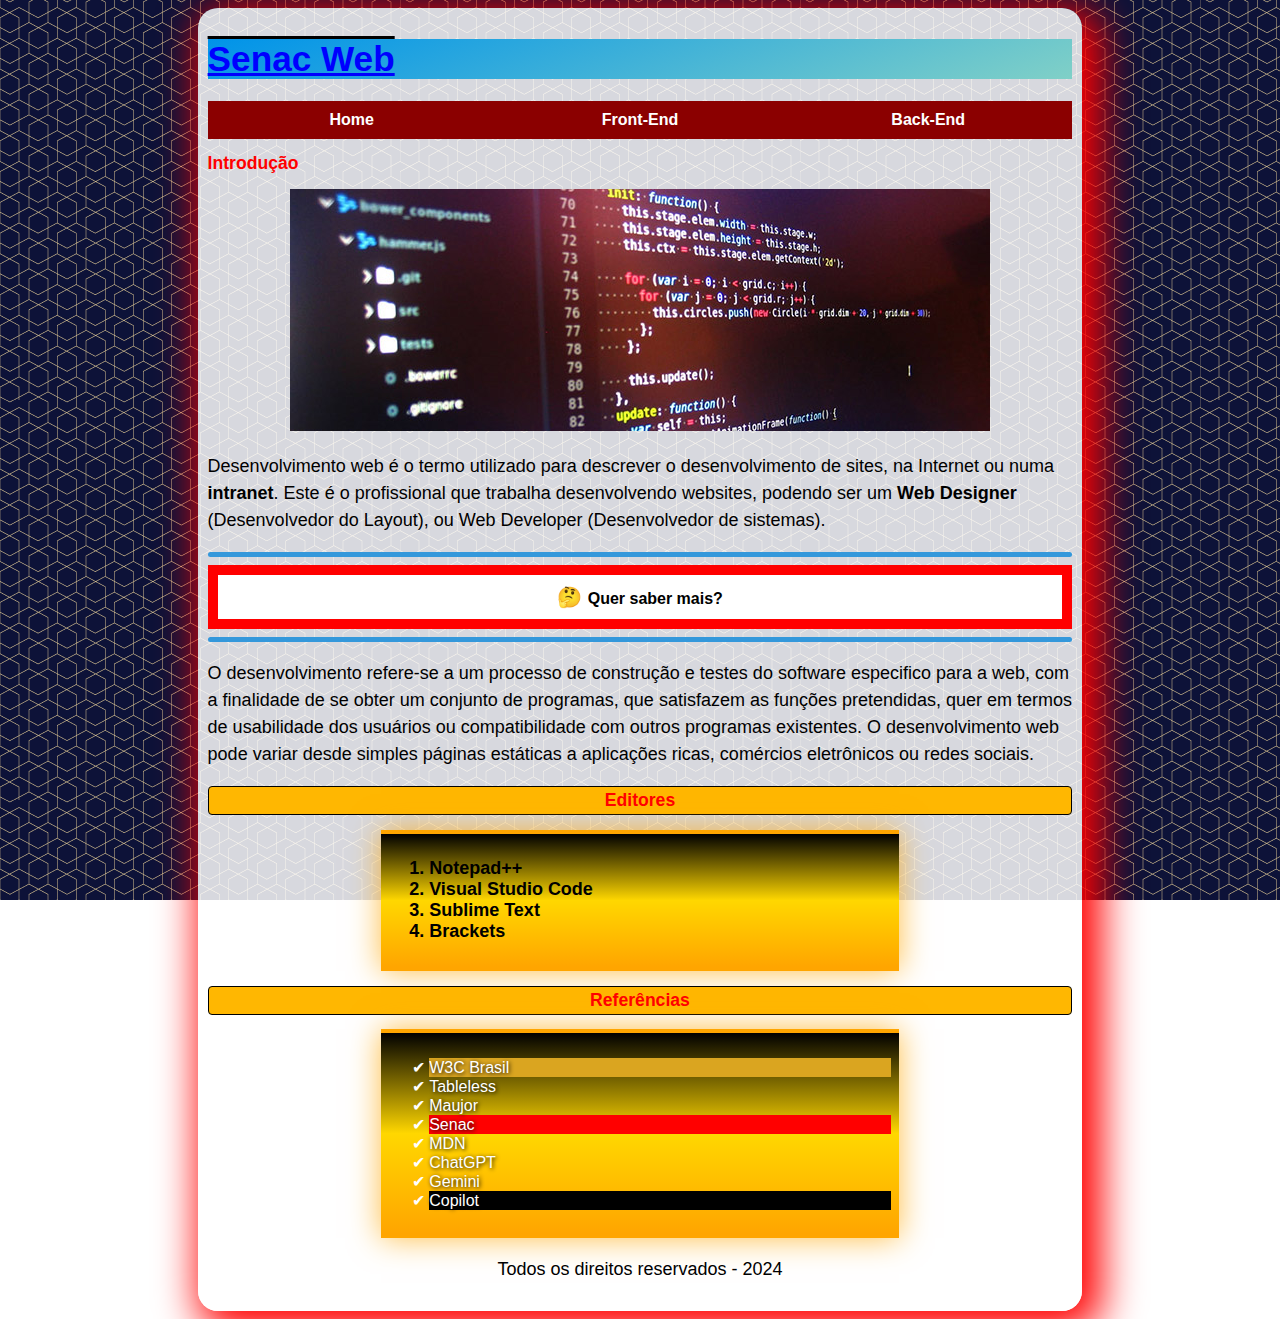
==== index.html @ 9183ed09 "Arquivos HTML, imagens e folha de estilos CSS" ====
<!DOCTYPE html>
<html lang="pt-br">

<head>
    <meta charset="UTF-8">
    <meta name="viewport" content="width=device-width, initial-scale=1.0">
    <title>Site Exemplo</title>

    <link rel="stylesheet" href="css/estilos.css">
    <link rel="stylesheet" href="css/index.css">

</head>
<body>

    <div class="container">
        <h1>Senac Web</h1>

        <!--  Importante: remova todos os espaços entre as tags do seu menu/nav. Estes espaços atrapalham o controle do CSS. -->
        <nav><a href="index.html">Home</a><a href="front-end.html">Front-End</a><a href="back-end.html">Back-End</a>
        </nav>

        <h2>Introdução</h2>

        <!-- Colocamos a imagem (inline) dentro de uma caixa (bloco) para poder aplicar o alinhamento. -->
        <div class="centralizar">
            <img src="imagens/destaque.jpg" alt="">
        </div>


        <p> Desenvolvimento web é o termo utilizado para descrever o desenvolvimento
            de sites, na Internet ou numa <b>intranet</b>. Este é o profissional que trabalha desenvolvendo websites,
            podendo ser um
            <b>Web Designer</b> (Desenvolvedor do Layout), ou Web Developer (Desenvolvedor de sistemas).
        </p>

        <hr>

        <details>
            <summary> Quer saber mais?</summary>
            <p>Lorem ipsum dolor sit amet consectetur adipisicing elit. Repudiandae explicabo laborum tenetur nesciunt
                nam provident aliquam. Numquam velit ullam vel, vitae molestiae perspiciatis consequatur similique
                asperiores, deleniti, officia suscipit repellat.</p>

        </details>

        <hr>

        <p>
            O desenvolvimento refere-se a um processo de construção e testes do software especifico para a web, com a
            finalidade de se obter um conjunto de programas, que satisfazem as funções pretendidas, quer em termos de
            usabilidade dos usuários ou compatibilidade com outros programas existentes. O desenvolvimento web pode
            variar desde simples páginas estáticas a aplicações ricas, comércios eletrônicos ou redes sociais.
        </p>

        <h2 class="centralizar destaque">Editores</h2>

        <div class="listas">
            <ol>
                <li>Notepad++</li>
                <li>Visual Studio Code</li>
                <li>Sublime Text</li>
                <li>Brackets</li>
            </ol>
        </div>
        <!-- podemos aplicar mútiplas classes aos elementos HYML separando-as por espaço. -->
        <h2 class="centralizar destaque">Referências</h2>

        <div class="listas">
            <ul>
                <li><a href="http://www.w3c.br" target="_blank">W3C Brasil</a></li>
                <li><a href="http://www.tableless.com.br" target="_blank">Tableless</a></li>
                <li><a href="http://www.maujor.com" target="_blank">Maujor</a></li>
                <li><a href="">Senac</a></li>
                <li><a href="">MDN</a></li>
                <li><a href="">ChatGPT</a></li>
                <li><a href="">Gemini</a></li>
                <li><a href="">Copilot</a></li>
            </ul>
        </div>

        <p class="centralizar">
            Todos os direitos reservados - 2024
        </p>
    </div>

</body>

</html>
---- css/estilos.css ----
/*Regras CSS para o site inteiro*/

/* Regra para TUDO Alterando o comportamento do Box Model visando evitar problemas de tamanho/espaçamento PARA TODOS OS ELEMENTOS da página (por isso, usamos o *). */
* {
    box-sizing: border-box;
}

body {
    font-family: 'Segoe UI', Tahoma, Geneva, Verdana, sans-serif;
    background-image: url(../imagens/oriental-tiles.png);
    background-attachment: fixed;
}

img {
    max-width: 100%;
}


/*Regra com seletor CLASSE 
Ao usar classes, podemos escolher livremente
onde aplicá-las, ou seja, em quais tags a classe será aplicada.*/
.container {
    background-color: rgba(255, 255, 255, 0.836);

    /*Bloco CENTRALIZADO*/
    width: 70%;
    margin: auto;

    padding: 10px;
    border-radius: 20px;
    box-shadow: red 10px 10px 40px 10px;
}

/* EXERCÍOOOO*/
.listas {
    background: linear-gradient(black, gold, orange);
    padding: 1%;
    width: 60%;
    margin: auto;
    border-top: solid 4px orange;
    border-bottom: solid 4px orange;
    box-shadow: rgba(255, 166, 0, 0.747) 0 0 30px;

    /*Adicione propriedades para:
    -Efeito de cor de fundo (use 3 cores á sua escolha)
    -Espaçamento interno de 4%
    -Largura de 90%
    -Bloco centralizado
    -Bordas somente superior e inferior (cor, tamanho, tipo á sua escolha)-Sombra com configuração á sua escolha (a cor deve ter um pouco de transparência)*/

    /*2) Aplique a classe nas duas divs da página index.*/
}

/* seletor tipo TAG*/
p {
    font-size: 18px;

    /*Usando valor fixo/absoluto*/
    line-height: 32px;

    /* Usando valor relativo/proporcinal*/
    line-height: 1.5;
    /* Sem px/medida*/

    /* Ao usar uma propriedade duas vezes na mesma regra, sempre irá prevalecer o valor da última (efeito cascata). No entanto, evite esta situação de repetir propriedades na mesma regra. */
}

/* Seletor Classe */
.centralizar {
    text-align: center;
}

.destaque {
    background-color: rgb(255, 183, 1);
    padding: 3px;
    border: solid 1px black;
    border-radius: 4px;
}

figure {
    background-color: aqua;
    text-align: center;
    max-width: 419px;
    margin: 0 auto;
    position: relative;

    /* versão abreviada */
    /* margin: 0 auto;*/

    /* versão detalhada*/
    margin-top: 0;
    margin-bottom: 0;
    margin-left: auto;
    margin-right: auto;

    /* scale(valores de zero até 1)*/
    transform: scale(0.95) rotate(deg) translatey(20px);
    filter: grayscale();

    transition: 200ms;
}

figcaption {
    font-weight: bold;
    background-color: rgba(0, 0, 0, 0.486);
    color: white;

    /* Tornando o elemento absoluto.
    agora ele esta "solto", podendo ser colocado em qualquer coordenada.*/

    /* Tornando o figure a referência para o posicionamento do figcaption.*/
    position: absolute;

    /* Propriedades de coordenada: top, bottom, left e right*/

    /* para "força" o tamanho total*/

    /* Opção 1: use left/right*/
    right: 0;
    left: 0;

    /*Opção 2: largura de 100% */
    width: 100%;

    bottom: 20px;

    padding-top: 10px;
    padding-bottom: 10px;
}


/* Seletor DESCENDENTE */
figure img {
    border: solid 1px;
}

/* Seletor PSEUDO-CLASSE-começa com:
: hover -> passar o mause */
figure:hover {
    filter: none;
    transform: scale(1);

}

/* Seletor DESCENDENTE */
ol li {
    font-weight: bold;
    font-size: 18px;
}

ul li {
    list-style-type: circle;
    color: white;
}

ul li a {
    /* link da lista não-ordenada */
    color: white;
    text-decoration: none;
    text-shadow: black 1px 1px 4px;
}

/* Pseudo-elemento ::marker 
(usando apenas para fins visuais/estéticos) */
ul li::marker {
    content: "✔ ";
    font-size: 16px;
}

/* Pseudo-Classe */
ul li:first-child {
    /* Primeiro "filho" */
    background-color: goldenrod;
}

ul li:last-child {
    /* Último "filho" */
    background-color: black;
}

ul li:nth-child(4) {
    /* Enésimo "filho" */
    background-color: red;
}


details {
    background-color: white;
    padding: 10px;
    border: solid 10px red;
    text-align: center;
}

summary {
    font-weight: bold;
}

summary::marker {
    content: "🤔 ";
    font-size: 20px;
}

details[open] summary::marker {
    content: "💡";
}

/* Regras para o menu de links */
nav {
    text-align: center;
}

nav a {
    text-decoration: none;
    font-weight: bold;
    background-color: darkred;
    color: white;

    /* Usamos o inline-block para permitir definição de tamanho e ao mesmo manter os elementos lado a lado. */
    display: inline-block;
    width: 33.33%;
    padding: 10px;
    transition: 200ms;
}

nav a:hover {
    background-color: black;
    transform: translateY(-10px);
}

/* Grupo de seletores */

nav a:hover,
nav a:focus {
    background-color: black;
    transform: translateY(-10px);
}


.flutuar-imagem {
    float: left;
    margin-right: 12px;
}

h1::first-line {
    font-size: 2.2rem;
    font-weight: bold;
    text-decoration: underline;
    color: blue;
}

h1 {
    background-color: #0093E9;
    background-image: linear-gradient(160deg, #0093E9 0%, #80D0C7 100%);

}

h2 {
    font-size: 1.1rem;
    font-weight: bolder;
    color: red;
}

h3 {
    font-size: 1.1rem;
    font-weight: bolder;
    color: orange;
}

h4 {
    font-size: 1.1rem;
    font-weight: bolder;
    color: chocolate;
}

hr {
    border: 0;
    height: 1px;
    background-color: #3498db;
}

hr {
    border: 0;
    height: 5px;
    background-color: #3498db;
    border-radius: 5px;
}

.centralizar {
    text-align: center;
}

p a {
    text-decoration: none;
    font-weight: bold;
    background-color: black;
    color: white;
    display: inline-block;
    width: 300px;
}

p a:hover {
    background-color: red;
    transform: translateY(-10px);
}

.imagem-efeito {
    clip-path: polygon(0% 0%, 100% 0%, 100% 75%, 75% 75%, 75% 100%, 50% 75%, 0% 75%);
}

/* Regra de animação */
@keyframes Cores {

    /* Dê */
    from {
        transform: translateY(-500px);
        opacity: 0;
    }

    /* para */
    to {
        text-shadow: darkred 0 0 10px;
    }
}

/* Classe para aplicar a animação */
.animacao-cores {
    will-change: transform;

    /* nome da animação (obrigatório) */
    animation-name: Cores;


    /* Atraso (espera um pouco antes de começar) */
    animation-delay: 5s;

    /* duração/tempo da animação (obrigatório)*/
    animation-duration: 1s;
    /* segundos ou milissegundos */

    /* Qualidade de repetição */
    animation-iteration-count: infinite;

    /* Direção da animação */
    animation-direction: alternate;

    /* Funções de aceleração/desaceleração */
    animation-timing-function: cubic-bezier(0.55, 0.085, 0.68, 0.53);


    /* Forma abreviada */
    /* animation: cores 1s cubic-bezier(0.55, 0.085, 0.68, 0.53) 5s infinite alternate ; */

}


@keyframes animaSubtitulos {
    0% {
        color: blue;
    }

    50% {
        color: orange;
        transform: translateX(250px);
        opacity: 0.5;
    }

    75% {
        transform: translateX(10px) scale(2);
    }

    100% {
        transform: scale(1);
        color: pink;
        text-shadow: black 0 0 10px;
    }
}

.subtitulo-animado {
    display: inline-block;
    animation-name: animaSubtitulos;
    animation-duration: 5s;
}

h3 {
    background-color: white;
}

.centralizar {
    text-align: center;
}

.bloco-animado {
    overflow: hidden;
    background-color: white;
    border: 2px solid black;
    width: 350px;
    height: 180px;
    margin: auto;
    position: relative;
}

.bloco-animado p {
    text-align: center;
    font-size: 36px;
    background-color: rgba(0, 0, 255, 0.473);
    color: white;
    margin: 0;
    position: absolute;
    bottom: 10px;
    width: 100%;

    animation-name: animaTexto;
    animation-duration: 2s;
    animation-iteration-count: infinite;
    animation-direction: alternate;
    will-change: transform;
    z-index: 2;
}

.bloco-animado img {
    position: absolute;
    z-index: 1;
    animation-name: animaImagem;
    animation-duration: 2s;
    animation-iteration-count: infinite;
    animation-direction: alternate;
    animation-timing-function: linear;
}


@keyframes animaImagem {
    from {
        transform: translateX(-100px) rotate(0);
    }

    to {
        transform: translateX(400px) rotate(360deg);
    }
}

@keyframes animaTexto {
    from {
        transform: scale(1);
        background-color: rgba(0, 0, 0, 0.596);
    }

    to {
        background-color: rgba(53, 62, 247, 0.39);
        transform: scale(1.3);
    }
}
---- css/index.css ----
h1 {
    text-decoration: overline;
    text-align: left;
}
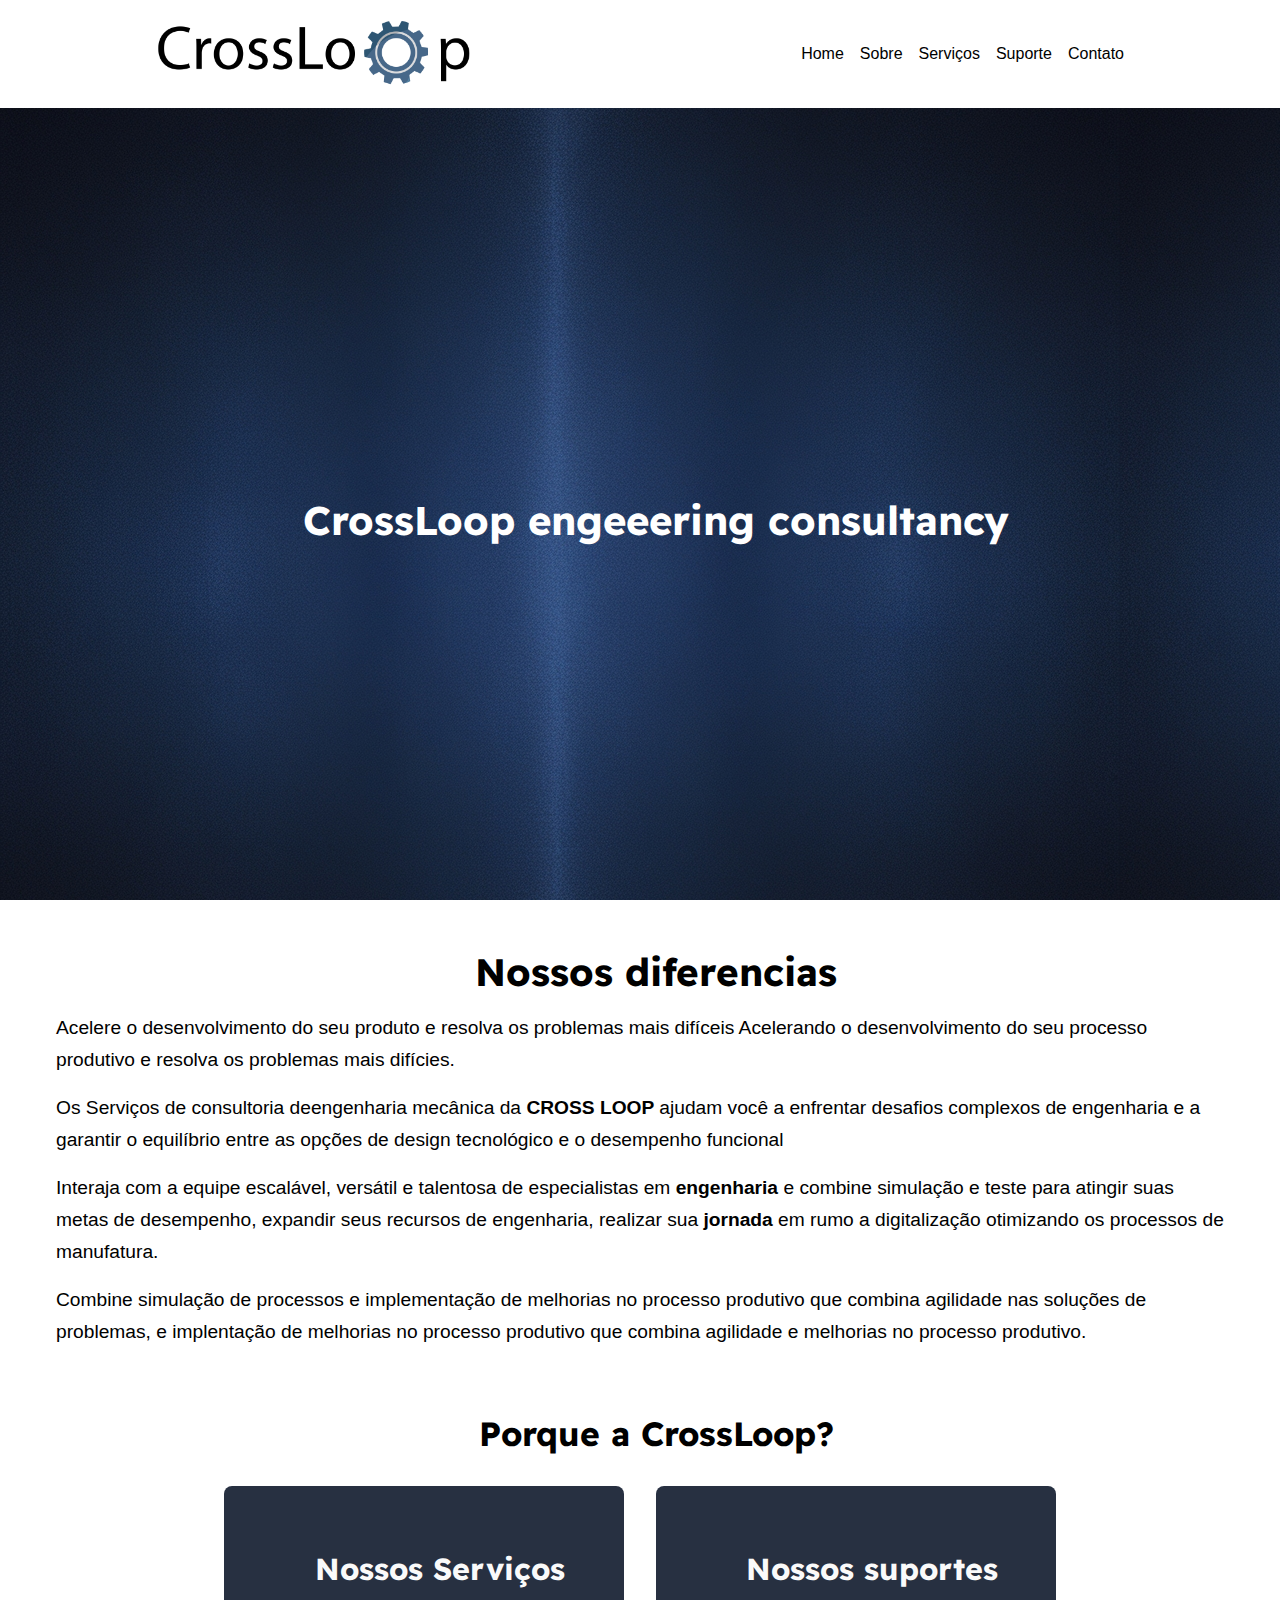
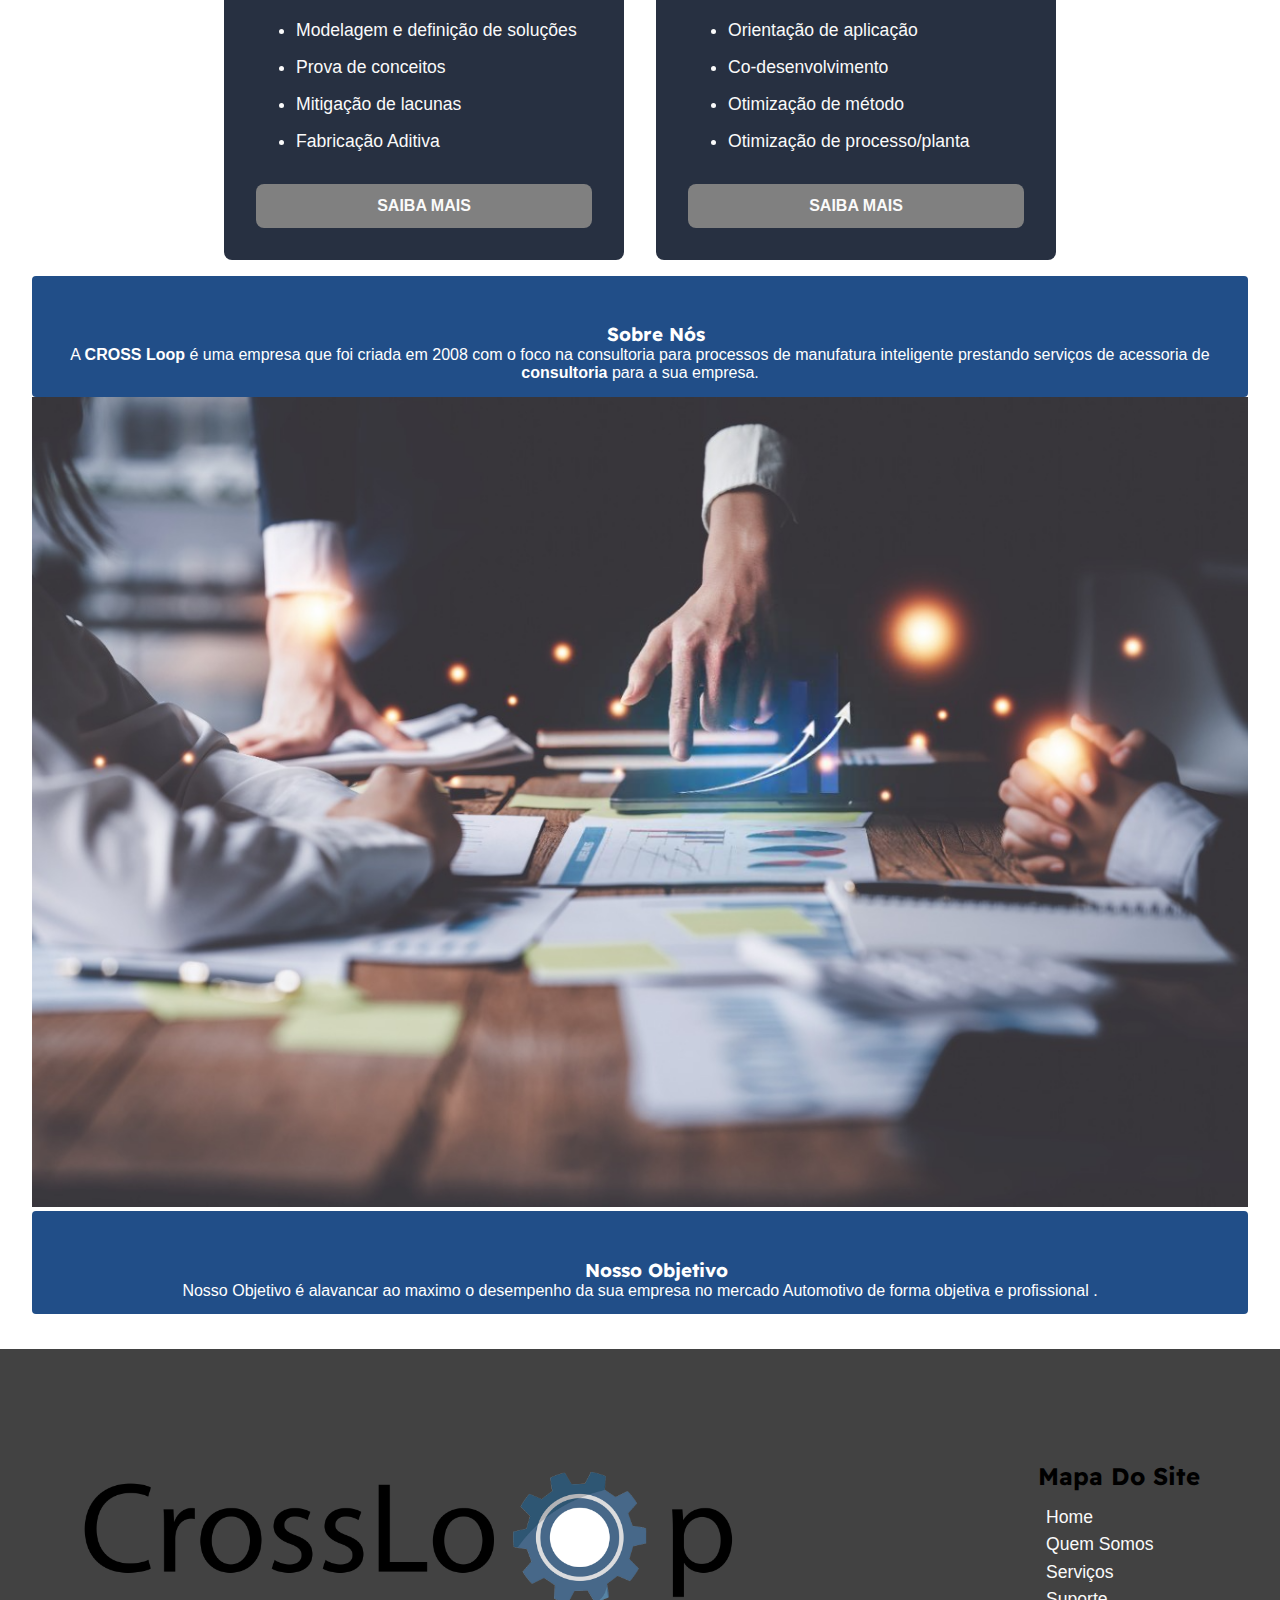
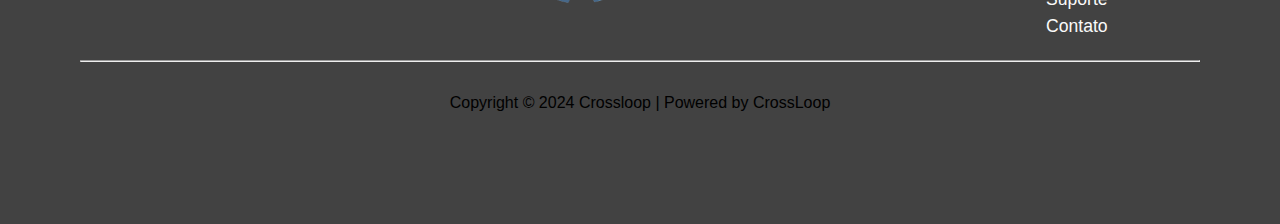
==== commit 24690e94: "atualizado" ====
--- a/index.html
+++ b/index.html
@@ -2,87 +2,166 @@
 <html lang="pt-br">
 
 <head>
-    <meta charset="UTF-8">
-    <meta name="viewport" content="width=device-width, initial-scale=1.0">
-    <title>Site Exemplo</title>
+  <meta charset="UTF-8">
+  <meta name="viewport" content="width=device-width, initial-scale=1.0">
+  <title>Página Inicial - Engenharia Mecânica</title>
+  <!-- importação de fonts raleway -->
+  <link rel="preconnect" href="https://fonts.googleapis.com">
+  <link rel="preconnect" href="https://fonts.gstatic.com" crossorigin>
+  <link href="https://fonts.googleapis.com/css2?family=Raleway:ital,wght@0,100..900;1,100..900&display=swap"
+    rel="stylesheet">
+  <!-- importação google fonts readex pro  -->
 
-    <link rel="stylesheet" href="css/estilos.css">
-    <link rel="stylesheet" href="css/index.css">
 
+  <link rel="preconnect" href="https://fonts.googleapis.com">
+  <link rel="preconnect" href="https://fonts.gstatic.com" crossorigin>
+  <link
+    href="https://fonts.googleapis.com/css2?family=Raleway:ital,wght@0,100..900;1,100..900&family=Readex+Pro:wght@160..700&display=swap"
+    rel="stylesheet">
+ <link rel="shortcut icon" href="imagens/favicon.png" type="image/png" sizes="64x64">
+  <link rel="stylesheet" href="css/estilos.css">
 </head>
+
 <body>
+  <header class="topo">
+    <div class="limitador">
 
-    <div class="container">
-        <h1>Senac Web</h1>
+      <figure>
+        <a href="index.html">
+          <img src="imagens/logo.png" alt="logo da empresa" style="width: 50%;">
+        </a>
+        <figcaption><a href="index.html"></a></figcaption>
+      </figure>
+      <nav class="menu">
+        <h2 class="titulo-menu">
+          <a href=""> &equiv;</a>
+        </h2>
+        <ul class="links-menu">
+          <li><a href="index.html">Home</a> </li>
+          <li><a href="quem-somos.html">Sobre</a></li>
+          <li><a href="servicos.html">Serviços</a> </li>
+          <li><a href="suporte.html">Suporte</a></li>
+          <li><a href="contato.html">Contato</a></li>
+        </ul>
+      </nav>
+    </div>
+  </header>
 
-        <!--  Importante: remova todos os espaços entre as tags do seu menu/nav. Estes espaços atrapalham o controle do CSS. -->
-        <nav><a href="index.html">Home</a><a href="front-end.html">Front-End</a><a href="back-end.html">Back-End</a>
-        </nav>
+  <main>
+    <div class="destaque">
+      <h2>CrossLoop engeeering consultancy</h2>
+    </div>
 
-        <h2>Introdução</h2>
+    <article class="apresentacao limitador">
+      <h2>Nossos diferencias</h2>
 
-        <!-- Colocamos a imagem (inline) dentro de uma caixa (bloco) para poder aplicar o alinhamento. -->
-        <div class="centralizar">
-            <img src="imagens/destaque.jpg" alt="">
+      <p>
+        Acelere o desenvolvimento do seu produto e resolva os problemas mais
+        difíceis Acelerando o desenvolvimento do seu processo produtivo e
+        resolva os problemas mais difícies.
+      </p>
+
+      <p>
+        Os Serviços de consultoria deengenharia mecânica da
+        <b>CROSS LOOP </b>ajudam você a enfrentar desafios complexos de
+        engenharia e a garantir o equilíbrio entre as opções de design
+        tecnológico e o desempenho funcional
+      </p>
+
+      <p>
+        Interaja com a equipe escalável, versátil e talentosa de especialistas
+        em <b>engenharia</b> e combine simulação e teste para atingir suas
+        metas de desempenho, expandir seus recursos de engenharia, realizar
+        sua <b>jornada</b> em rumo a digitalização otimizando os processos de
+        manufatura.
+      </p>
+
+      <p>
+        Combine simulação de processos e implementação de melhorias no
+        processo produtivo que combina agilidade nas soluções de problemas, e
+        implentação de melhorias no processo produtivo que combina agilidade e
+        melhorias no processo produtivo.
+      </p>
+    </article>
+
+    <article class="conteiner-list-cards ">
+      <h2>Porque a CrossLoop?</h2>
+
+      <div class="cards-container">
+        <div class="card">
+          <h2>Nossos Serviços</h2>
+          <ul>
+            <li>Modelagem e definição de soluções</li>
+            <li>Prova de conceitos</li>
+            <li>Mitigação de lacunas</li>
+            <li>Fabricação Aditiva</li>
+          </ul>
+          <a href="servicos.html">saiba mais</a>
         </div>
 
+        <div class="card">
+          <h2>Nossos suportes</h2>
+          <ul>
+            <li>Orientação de aplicação</li>
+            <li>Co-desenvolvimento</li>
+            <li>Otimização de método</li>
+            <li>Otimização de processo/planta</li>
+          </ul>
+          <a href="suporte.html">saiba mais</a>
+        </div>
+      </div>
+    </article>
 
-        <p> Desenvolvimento web é o termo utilizado para descrever o desenvolvimento
-            de sites, na Internet ou numa <b>intranet</b>. Este é o profissional que trabalha desenvolvendo websites,
-            podendo ser um
-            <b>Web Designer</b> (Desenvolvedor do Layout), ou Web Developer (Desenvolvedor de sistemas).
+    <article>
+      <div class="sobre-nos limitador">
+        <h3>Sobre Nós</h3>
+        <p>
+          A <b>CROSS Loop </b> é uma empresa que foi criada em 2008 com o foco
+          na consultoria para processos de manufatura inteligente prestando
+          serviços de acessoria de <b>consultoria </b> para a sua empresa.
         </p>
+      </div>
 
-        <hr>
+      <p class="limitador"><img src="imagens/imagem-13.png" alt="apontando para projeto na mesa" /></p>
 
-        <details>
-            <summary> Quer saber mais?</summary>
-            <p>Lorem ipsum dolor sit amet consectetur adipisicing elit. Repudiandae explicabo laborum tenetur nesciunt
-                nam provident aliquam. Numquam velit ullam vel, vitae molestiae perspiciatis consequatur similique
-                asperiores, deleniti, officia suscipit repellat.</p>
+      <div class="sobre-nos limitador">
+        <h3>Nosso Objetivo</h3>
+        <p>
+          Nosso Objetivo é alavancar ao maximo o desempenho da sua empresa no
+          mercado Automotivo de forma objetiva e profissional .
+        </p>
+      </div>
+    </article>
 
-        </details>
 
-        <hr>
+    </div>
+  </main>
 
-        <p>
-            O desenvolvimento refere-se a um processo de construção e testes do software especifico para a web, com a
-            finalidade de se obter um conjunto de programas, que satisfazem as funções pretendidas, quer em termos de
-            usabilidade dos usuários ou compatibilidade com outros programas existentes. O desenvolvimento web pode
-            variar desde simples páginas estáticas a aplicações ricas, comércios eletrônicos ou redes sociais.
-        </p>
+  <footer>
+    <div class="footer-container">
+      <img class="btn-mapa" src="imagens/logo.png" style="width: 60%;" alt="logo" />
 
-        <h2 class="centralizar destaque">Editores</h2>
+      <div class="separador"></div>
 
-        <div class="listas">
-            <ol>
-                <li>Notepad++</li>
-                <li>Visual Studio Code</li>
-                <li>Sublime Text</li>
-                <li>Brackets</li>
-            </ol>
-        </div>
-        <!-- podemos aplicar mútiplas classes aos elementos HYML separando-as por espaço. -->
-        <h2 class="centralizar destaque">Referências</h2>
+      <div class="mapa-do-site">
+        <h2>Mapa Do Site</h2>
+        <ul>
+          <li><a href="index.html">Home</a></li>
+          <li><a href="quem-somos.html">Quem Somos</a></li>
+          <li><a href="servicos.html">Serviços </a></li>
+          <li><a href="suporte.html">Suporte</a></li>
+          <li><a href="contato.html">Contato </a></li>
+        </ul>
+      </div>
+    </div>
+    <hr>
+    <div class="copyright">
+      <p>Copyright © 2024 Crossloop | Powered by CrossLoop</p>
+    </div>
+  </footer>
+  </main>
 
-        <div class="listas">
-            <ul>
-                <li><a href="http://www.w3c.br" target="_blank">W3C Brasil</a></li>
-                <li><a href="http://www.tableless.com.br" target="_blank">Tableless</a></li>
-                <li><a href="http://www.maujor.com" target="_blank">Maujor</a></li>
-                <li><a href="">Senac</a></li>
-                <li><a href="">MDN</a></li>
-                <li><a href="">ChatGPT</a></li>
-                <li><a href="">Gemini</a></li>
-                <li><a href="">Copilot</a></li>
-            </ul>
-        </div>
-
-        <p class="centralizar">
-            Todos os direitos reservados - 2024
-        </p>
-    </div>
-
+  <script src="js/menu.js"></script>
 </body>
 
 </html>--- a/css/estilos.css
+++ b/css/estilos.css
@@ -1,451 +1,546 @@
-/*Regras CSS para o site inteiro*/
-
-/* Regra para TUDO Alterando o comportamento do Box Model visando evitar problemas de tamanho/espaçamento PARA TODOS OS ELEMENTOS da página (por isso, usamos o *). */
-* {
-    box-sizing: border-box;
-}
-
-body {
-    font-family: 'Segoe UI', Tahoma, Geneva, Verdana, sans-serif;
-    background-image: url(../imagens/oriental-tiles.png);
-    background-attachment: fixed;
-}
-
-img {
-    max-width: 100%;
-}
-
-
-/*Regra com seletor CLASSE 
-Ao usar classes, podemos escolher livremente
-onde aplicá-las, ou seja, em quais tags a classe será aplicada.*/
-.container {
-    background-color: rgba(255, 255, 255, 0.836);
-
-    /*Bloco CENTRALIZADO*/
-    width: 70%;
+  *,
+  *::after,
+  *::before {
+      box-sizing: border-box;
+  }
+
+  :root {
+      --cor-titulo: #4D4D4D;
+      --cor-texto: #000;
+      --cor-card-escuro: #273041;
+      --cor-card-claro: #214e88;
+      --cor-clara: #fff;
+
+  }
+
+  body,
+  h1,
+  h2,
+  p,
+  figure,
+  .links-menu {
+      margin: 0;
+      padding: 0;
+      list-style: none;
+  }
+
+  html {
+      font-size: 16px;
+  }
+
+  body {
+      font-family: Raleway, Readex Pro;
+      color: var(--cor-texto);
+  }
+
+  h2,
+  h3 {
+      font-family: Readex pro;
+      padding-left: 2.0rem;
+      padding-top: 2.0rem;
+      text-align: center;
+  }  
+
+  h2{ text-align: center;}
+
+  img {
+      max-width: 100%;
+  }
+
+  a {
+      text-decoration: none;
+  }
+
+  .titulo {
+      font-family: Raleway, sans-serif;
+      text-transform: uppercase;
+      font-weight: 500;
+      font-size: 1.5rem;
+
+      a {
+          background-color: var(--cor-escura);
+          color: var(--cor-clara);
+          padding: 0.3rem 1rem;
+          border-radius: 4px;
+      }
+  }
+
+  .topo {
+      z-index: 5;
+      position: sticky;
+      top: 0;
+      background-color: var(--cor-clara);
+
+      .limitador {
+          height: 12vh;
+          max-width: 1000px;
+          width: 100%;
+          display: flex;
+          align-items: center;
+          justify-content: space-between;
+          padding: 1rem;
+      }
+  }
+
+  .limitador {
+      width: 95vw;
+      margin: auto;
+  }
+
+  .titulo-menu a {
+      color: var(--cor-escura);
+      font-size: 1.2rem;
+      padding: 1rem;
+      display: inline-block;
+  }
+
+  .menu a:hover,
+  .menu a:focus {
+      background-color: aliceblue;
+  }
+
+  .links-menu {
+
+      display: none;
+
+      a {
+          color: var(--cor-escura);
+          display: flex;
+          justify-content: center;
+          align-items: center;
+      }
+  }
+
+  .links-menu.aberto {
+      display: flex;
+      flex-direction: column;
+      gap: 2rem;
+      position: absolute;
+      left: 0;
+      right: 0;
+      background-color: var(--cor-clara);
+  }
+
+  */ .limitador {
+      width: 95vw;
+      /* para media queries maiores 38vw*/
+      margin: auto;
+      /* background-color: royalblue;  */
+
+  }
+
+
+
+  /* footer */
+
+  .destaque {
+      background-image: url(../imagens/background-image-01.jpg);
+      height: 88vh;
+      background-attachment: fixed;
+      position: sticky;
+      display: flex;
+      flex-direction: column;
+      justify-content: center;
+      align-items: center;
+
+      h2,
+      p {
+          color: var(--cor-clara);
+          text-align: center;
+          font-size: 40px;
+          font-family: Readex pro;
+
+          h2 {
+              font-size: clamp(3rem, 10vw, 7rem);
+          }
+
+      }
+  }
+
+
+  * {
+      margin: 0;
+      /* padding: 0; */
+      box-sizing: border-box;
+      font-family: sans-serif;
+      text-decoration: none;
+  }
+
+  /* Inicio - estilização de conteudo do main */
+  .apresentacao {
+      display: flex;
+      flex-direction: column;
+      align-items: center;
+      gap: 1rem;
+
+      padding: 1rem;
+      max-width: 1200px;
+      margin: 0 auto;
+  }
+
+  .apresentacao h2 {
+      font-size: 2.4rem;
+  }
+
+  .apresentacao p {
+      font-size: 1.2rem;
+      line-height: 2rem;
+  }
+
+  .conteiner-list-cards {
+      display: flex;
+      flex-direction: column;
+      gap: 2rem;
+
+      max-width: 1200px;
+      margin: 0 auto;
+      padding: 1rem;
+  }
+
+  .conteiner-list-cards>h2 {
+      font-size: 2.1rem;
+      text-align: center;
+  }
+
+  .cards-container {
+      display: flex;
+      flex-wrap: wrap;
+      justify-content: center;
+      gap: 2rem;
+
+  }
+
+  .card {
+      background-color: var(--cor-card-escuro);
+      width: 100%;
+      max-width: 400px;
+      padding: 2rem;
+      color: #fafafa;
+      border-radius: 8px;
+  }
+
+  .card h2 {
+      font-size: 1.9rem;
+      margin-bottom: 2rem;
+  }
+
+  .card li {
+      margin-bottom: 1rem;
+      font-size: 1.1rem;
+  }
+
+  .card a {
+      display: flex;
+      align-items: center;
+      justify-content: center;
+
+      color: #fafafa;
+      background-color: gray;
+
+      width: 100%;
+      height: 44px;
+
+      border-radius: 8px;
+
+      margin-top: 2rem;
+
+      transition: all 0.4s;
+      text-transform: uppercase;
+
+      font-weight: 600;
+  }
+
+  .card a:hover {
+      background-color: rgb(93, 105, 131);
+      transform: scale(1.03);
+  }
+
+  /* 
+    - Aqui eu não mexi em nada porque eu nao lembro como era o teu layout 
+    - Deixei só uma cor de fundo pra sinalizar mesmo.
+  */
+  .sobre-nos {
+      background-color: var(--cor-card-claro);
+      padding: 0.9rem;
+      color: var(--cor-clara);
+      text-align: center;
+      border-radius: 4px;
+
+      h2 {
+          margin-bottom: 17px;
+      }
+  }
+
+  .quem-somos-cards {
+      background-color: var(--cor-card-escuro);
+      padding: 0.5rem;
+      color: var(--cor-clara);
+      text-align: center;
+      border-radius: 4px;
+      padding: 1.0rem;
+     
+
+      h2 {
+          margin-bottom: 12px;
+      }
+      
+
+
+
+  }
+
+  .img-quem-somos {
+      text-align: center;
+      padding-top: 1.5rem;
+    
+
+  }
+
+  .contato {
+      text-align: center; 
+
+      
+
+      a {
+          color: var(--cor-clara);
+          background-color: var(--cor-card-claro);
+          max-width: 70px;
+          height: 45px;
+          width: 50%;
+          border-radius: 7px;
+          padding: 10px;
+          transition: background-color 0.3s ease;
+
+
+
+      }
+  }
+
+
+  .conteiner-card-servicos {
+      margin-top: 30px;
+      display: flex;
+      flex-direction: row;
+      justify-content: space-around;
+      display: flex;
+      align-items: center;
+      flex-wrap: wrap;
+      gap: 10px;
+      flex: auto;
+      color: var(--cor-clara);
+      gap: 30px;
+      padding-left: 2.0;
+  }
+
+  .card-servicos {
+      background-color: var(--cor-card-escuro);
+      border-radius: 8px;
+      padding: 0.9rem;
+      line-height: 30px;
+      width: 400px;
+      height: 220px;
+  }
+
+  /* Fim - estilização de conteudo do main */
+
+  /* Inicio - Estilização do footer */
+  footer {
+      margin-top: 35px;
+      background-color: rgb(66, 66, 66);
+
+      display: flex;
+      flex-direction: column;
+
+      padding: 5rem;
+  }
+
+  .footer-container {
+      display: flex;
+      align-items: center;
+      justify-content: space-between;
+      margin-bottom: 1rem;
+  }
+
+  .mapa-do-site h2 {
+      margin-bottom: 1rem;
+  }
+
+  .mapa-do-site li {
+      margin-bottom: 0.4rem;
+      list-style: none;
+  }
+
+  .mapa-do-site li a {
+      color: #fafafa;
+      font-size: 1.1rem;
+      transition: all 0.3s;
+  }
+
+  .mapa-do-site li a:hover {
+      color: rgb(51, 67, 209);
+  }
+
+  .copyright {
+      text-align: center;
+
+      padding: 2rem;
+  }
+
+  /* Fim - Estilização do footer */
+
+  .list-servicos {
+
+      justify-content: center;
+      text-align: left;
+
+      div {
+          line-height: 25px;
+          margin-left: 25px;
+      }
+  }
+
+  .conteudo-suporte {
+      display: flex;
+      flex-direction: row-reverse;
+      justify-content: center;
+      text-align: left;
+      gap: 40px;
+      /* margin: 10px;         */
+      /* margin: bottom 20px; ; */
+
+      div {
+          line-height: 25px;
+
+      }
+  }
+
+  .conteudo-suporte-2 {
+      /* essa classe foi feita para inverter a outra classe*/
+      display: flex;
+      justify-content: center;
+      text-align: left;
+      /* margin: 10px;         */
+      /* margin: bottom 20px; ; */
+
+      div {
+          line-height: 25px;
+
+      }
+  }
+
+  .conteudo-servicos {
+      display: flex; 
+      margin-top: 30px; 
+  } 
+
+  form {
+    max-width: 500px;
     margin: auto;
-
-    padding: 10px;
-    border-radius: 20px;
-    box-shadow: red 10px 10px 40px 10px;
-}
-
-/* EXERCÍOOOO*/
-.listas {
-    background: linear-gradient(black, gold, orange);
-    padding: 1%;
-    width: 60%;
-    margin: auto;
-    border-top: solid 4px orange;
-    border-bottom: solid 4px orange;
-    box-shadow: rgba(255, 166, 0, 0.747) 0 0 30px;
-
-    /*Adicione propriedades para:
-    -Efeito de cor de fundo (use 3 cores á sua escolha)
-    -Espaçamento interno de 4%
-    -Largura de 90%
-    -Bloco centralizado
-    -Bordas somente superior e inferior (cor, tamanho, tipo á sua escolha)-Sombra com configuração á sua escolha (a cor deve ter um pouco de transparência)*/
-
-    /*2) Aplique a classe nas duas divs da página index.*/
-}
-
-/* seletor tipo TAG*/
-p {
-    font-size: 18px;
-
-    /*Usando valor fixo/absoluto*/
-    line-height: 32px;
-
-    /* Usando valor relativo/proporcinal*/
-    line-height: 1.5;
-    /* Sem px/medida*/
-
-    /* Ao usar uma propriedade duas vezes na mesma regra, sempre irá prevalecer o valor da última (efeito cascata). No entanto, evite esta situação de repetir propriedades na mesma regra. */
-}
-
-/* Seletor Classe */
-.centralizar {
-    text-align: center;
-}
-
-.destaque {
-    background-color: rgb(255, 183, 1);
-    padding: 3px;
-    border: solid 1px black;
+}
+ 
+label {
+    font-size: 0.9rem;
+    font-weight: bold;
+    color: black;
+}
+ 
+form div {
+    margin-bottom: 1rem;
+}
+ 
+input,
+select,
+textarea {
+    width: 100%;
+    border: none;
+    padding: 6px;
+    height: 40px;
     border-radius: 4px;
-}
-
-figure {
-    background-color: aqua;
-    text-align: center;
-    max-width: 419px;
-    margin: 0 auto;
-    position: relative;
-
-    /* versão abreviada */
-    /* margin: 0 auto;*/
-
-    /* versão detalhada*/
-    margin-top: 0;
-    margin-bottom: 0;
-    margin-left: auto;
-    margin-right: auto;
-
-    /* scale(valores de zero até 1)*/
-    transform: scale(0.95) rotate(deg) translatey(20px);
-    filter: grayscale();
-
-    transition: 200ms;
-}
-
-figcaption {
-    font-weight: bold;
-    background-color: rgba(0, 0, 0, 0.486);
-    color: white;
-
-    /* Tornando o elemento absoluto.
-    agora ele esta "solto", podendo ser colocado em qualquer coordenada.*/
-
-    /* Tornando o figure a referência para o posicionamento do figcaption.*/
-    position: absolute;
-
-    /* Propriedades de coordenada: top, bottom, left e right*/
-
-    /* para "força" o tamanho total*/
-
-    /* Opção 1: use left/right*/
-    right: 0;
-    left: 0;
-
-    /*Opção 2: largura de 100% */
-    width: 100%;
-
-    bottom: 20px;
-
-    padding-top: 10px;
-    padding-bottom: 10px;
-}
-
-
-/* Seletor DESCENDENTE */
-figure img {
-    border: solid 1px;
-}
-
-/* Seletor PSEUDO-CLASSE-começa com:
-: hover -> passar o mause */
-figure:hover {
-    filter: none;
-    transform: scale(1);
-
-}
-
-/* Seletor DESCENDENTE */
-ol li {
-    font-weight: bold;
-    font-size: 18px;
-}
-
-ul li {
-    list-style-type: circle;
-    color: white;
-}
-
-ul li a {
-    /* link da lista não-ordenada */
-    color: white;
-    text-decoration: none;
-    text-shadow: black 1px 1px 4px;
-}
-
-/* Pseudo-elemento ::marker 
-(usando apenas para fins visuais/estéticos) */
-ul li::marker {
-    content: "✔ ";
-    font-size: 16px;
-}
-
-/* Pseudo-Classe */
-ul li:first-child {
-    /* Primeiro "filho" */
-    background-color: goldenrod;
-}
-
-ul li:last-child {
-    /* Último "filho" */
-    background-color: black;
-}
-
-ul li:nth-child(4) {
-    /* Enésimo "filho" */
-    background-color: red;
-}
-
-
-details {
-    background-color: white;
-    padding: 10px;
-    border: solid 10px red;
-    text-align: center;
-}
-
-summary {
-    font-weight: bold;
-}
-
-summary::marker {
-    content: "🤔 ";
-    font-size: 20px;
-}
-
-details[open] summary::marker {
-    content: "💡";
-}
-
-/* Regras para o menu de links */
-nav {
-    text-align: center;
-}
-
-nav a {
-    text-decoration: none;
-    font-weight: bold;
-    background-color: darkred;
-    color: white;
-
-    /* Usamos o inline-block para permitir definição de tamanho e ao mesmo manter os elementos lado a lado. */
-    display: inline-block;
-    width: 33.33%;
-    padding: 10px;
-    transition: 200ms;
-}
-
-nav a:hover {
-    background-color: black;
-    transform: translateY(-10px);
-}
-
-/* Grupo de seletores */
-
-nav a:hover,
-nav a:focus {
-    background-color: black;
-    transform: translateY(-10px);
-}
-
-
-.flutuar-imagem {
-    float: left;
-    margin-right: 12px;
-}
-
-h1::first-line {
-    font-size: 2.2rem;
-    font-weight: bold;
-    text-decoration: underline;
-    color: blue;
-}
-
-h1 {
-    background-color: #0093E9;
-    background-image: linear-gradient(160deg, #0093E9 0%, #80D0C7 100%);
-
-}
-
-h2 {
-    font-size: 1.1rem;
-    font-weight: bolder;
-    color: red;
-}
-
-h3 {
-    font-size: 1.1rem;
-    font-weight: bolder;
-    color: orange;
-}
-
-h4 {
-    font-size: 1.1rem;
-    font-weight: bolder;
-    color: chocolate;
-}
-
-hr {
-    border: 0;
-    height: 1px;
-    background-color: #3498db;
-}
-
-hr {
-    border: 0;
-    height: 5px;
-    background-color: #3498db;
-    border-radius: 5px;
-}
-
-.centralizar {
-    text-align: center;
-}
-
-p a {
-    text-decoration: none;
-    font-weight: bold;
+    background-color: lightgray;
+}
+ 
+textarea {
+    height: auto;
+}
+ 
+button {
+    border: none;
     background-color: black;
     color: white;
-    display: inline-block;
-    width: 300px;
-}
-
-p a:hover {
-    background-color: red;
-    transform: translateY(-10px);
-}
-
-.imagem-efeito {
-    clip-path: polygon(0% 0%, 100% 0%, 100% 75%, 75% 75%, 75% 100%, 50% 75%, 0% 75%);
-}
-
-/* Regra de animação */
-@keyframes Cores {
-
-    /* Dê */
-    from {
-        transform: translateY(-500px);
-        opacity: 0;
-    }
-
-    /* para */
-    to {
-        text-shadow: darkred 0 0 10px;
-    }
-}
-
-/* Classe para aplicar a animação */
-.animacao-cores {
-    will-change: transform;
-
-    /* nome da animação (obrigatório) */
-    animation-name: Cores;
-
-
-    /* Atraso (espera um pouco antes de começar) */
-    animation-delay: 5s;
-
-    /* duração/tempo da animação (obrigatório)*/
-    animation-duration: 1s;
-    /* segundos ou milissegundos */
-
-    /* Qualidade de repetição */
-    animation-iteration-count: infinite;
-
-    /* Direção da animação */
-    animation-direction: alternate;
-
-    /* Funções de aceleração/desaceleração */
-    animation-timing-function: cubic-bezier(0.55, 0.085, 0.68, 0.53);
-
-
-    /* Forma abreviada */
-    /* animation: cores 1s cubic-bezier(0.55, 0.085, 0.68, 0.53) 5s infinite alternate ; */
-
-}
-
-
-@keyframes animaSubtitulos {
-    0% {
-        color: blue;
-    }
-
-    50% {
-        color: orange;
-        transform: translateX(250px);
-        opacity: 0.5;
-    }
-
-    75% {
-        transform: translateX(10px) scale(2);
-    }
-
-    100% {
-        transform: scale(1);
-        color: pink;
-        text-shadow: black 0 0 10px;
-    }
-}
-
-.subtitulo-animado {
-    display: inline-block;
-    animation-name: animaSubtitulos;
-    animation-duration: 5s;
-}
-
-h3 {
-    background-color: white;
-}
-
-.centralizar {
-    text-align: center;
-}
-
-.bloco-animado {
-    overflow: hidden;
-    background-color: white;
-    border: 2px solid black;
-    width: 350px;
-    height: 180px;
-    margin: auto;
-    position: relative;
-}
-
-.bloco-animado p {
-    text-align: center;
-    font-size: 36px;
-    background-color: rgba(0, 0, 255, 0.473);
-    color: white;
-    margin: 0;
-    position: absolute;
-    bottom: 10px;
-    width: 100%;
-
-    animation-name: animaTexto;
-    animation-duration: 2s;
-    animation-iteration-count: infinite;
-    animation-direction: alternate;
-    will-change: transform;
-    z-index: 2;
-}
-
-.bloco-animado img {
-    position: absolute;
-    z-index: 1;
-    animation-name: animaImagem;
-    animation-duration: 2s;
-    animation-iteration-count: infinite;
-    animation-direction: alternate;
-    animation-timing-function: linear;
-}
-
-
-@keyframes animaImagem {
-    from {
-        transform: translateX(-100px) rotate(0);
-    }
-
-    to {
-        transform: translateX(400px) rotate(360deg);
-    }
-}
-
-@keyframes animaTexto {
-    from {
-        transform: scale(1);
-        background-color: rgba(0, 0, 0, 0.596);
-    }
-
-    to {
-        background-color: rgba(53, 62, 247, 0.39);
-        transform: scale(1.3);
-    }
-}+    padding: 10px;
+    font-weight: bold;
+    border-radius: 4px;
+}
+ 
+button:hover,
+button:focus {
+    background-color: darkblue;
+    cursor: pointer;
+    transform: scale(1.05);
+}
+
+
+  @media screen and (min-width: 700px) {
+
+      .titulo-menu {
+          display: none;
+      }
+
+      .links-menu {
+          display: flex;
+          gap: 1rem;
+      }
+
+      .menu {
+          width: 60%;
+      }
+
+
+  }
+
+  @media screen and (max-width: 700px) {
+      .footer-container {
+          display: flex;
+          flex-direction: column;
+
+          img {
+              margin-bottom: 40px;
+          }
+
+
+      }
+
+      .conteiner-card-servicos {
+          display: flex;
+          flex-direction: column;
+          gap: 30px;
+      }
+
+
+
+      .list-servicos {
+          div {
+              line-height: 25px;
+              margin-left: 25px;
+          }
+      }
+
+      .conteudo-suporte {
+
+          justify-content: center;
+          text-align: left;
+          margin: 10px;
+          margin: bottom 20px;
+          ;
+
+          div {
+              line-height: 25px;
+              margin-left: 25px;
+          }
+      }
+  }
+
+
+  .ajuste{
+    padding: 2rem;
+  }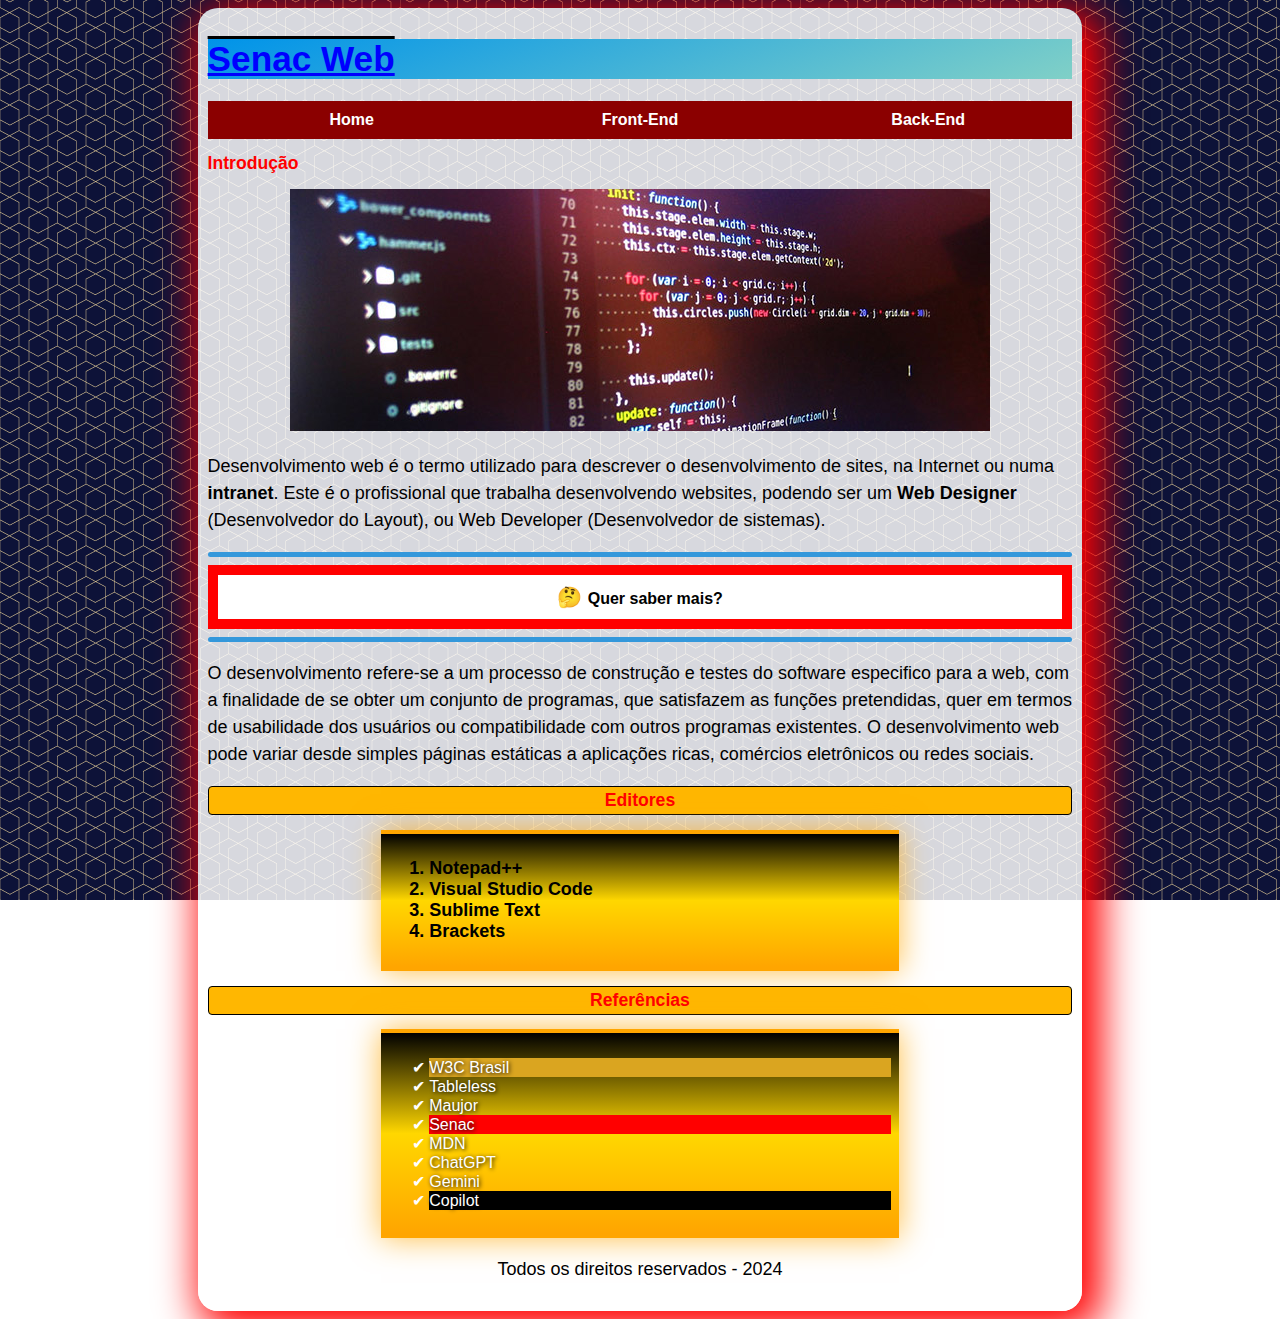
==== commit c536f7f4: "exemplo-mini-site" ====
--- a/index.html
+++ b/index.html
@@ -2,166 +2,87 @@
 <html lang="pt-br">
 
 <head>
-  <meta charset="UTF-8">
-  <meta name="viewport" content="width=device-width, initial-scale=1.0">
-  <title>Página Inicial - Engenharia Mecânica</title>
-  <!-- importação de fonts raleway -->
-  <link rel="preconnect" href="https://fonts.googleapis.com">
-  <link rel="preconnect" href="https://fonts.gstatic.com" crossorigin>
-  <link href="https://fonts.googleapis.com/css2?family=Raleway:ital,wght@0,100..900;1,100..900&display=swap"
-    rel="stylesheet">
-  <!-- importação google fonts readex pro  -->
+    <meta charset="UTF-8">
+    <meta name="viewport" content="width=device-width, initial-scale=1.0">
+    <title>Site Exemplo</title>
+
+    <link rel="stylesheet" href="css/estilos.css">
+    <link rel="stylesheet" href="css/index.css">
+
+</head>
+<body>
+
+    <div class="container">
+        <h1>Senac Web</h1>
+
+        <!--  Importante: remova todos os espaços entre as tags do seu menu/nav. Estes espaços atrapalham o controle do CSS. -->
+        <nav><a href="index.html">Home</a><a href="front-end.html">Front-End</a><a href="back-end.html">Back-End</a>
+        </nav>
+
+        <h2>Introdução</h2>
+
+        <!-- Colocamos a imagem (inline) dentro de uma caixa (bloco) para poder aplicar o alinhamento. -->
+        <div class="centralizar">
+            <img src="imagens/destaque.jpg" alt="">
+        </div>
 
 
-  <link rel="preconnect" href="https://fonts.googleapis.com">
-  <link rel="preconnect" href="https://fonts.gstatic.com" crossorigin>
-  <link
-    href="https://fonts.googleapis.com/css2?family=Raleway:ital,wght@0,100..900;1,100..900&family=Readex+Pro:wght@160..700&display=swap"
-    rel="stylesheet">
- <link rel="shortcut icon" href="imagens/favicon.png" type="image/png" sizes="64x64">
-  <link rel="stylesheet" href="css/estilos.css">
-</head>
+        <p> Desenvolvimento web é o termo utilizado para descrever o desenvolvimento
+            de sites, na Internet ou numa <b>intranet</b>. Este é o profissional que trabalha desenvolvendo websites,
+            podendo ser um
+            <b>Web Designer</b> (Desenvolvedor do Layout), ou Web Developer (Desenvolvedor de sistemas).
+        </p>
 
-<body>
-  <header class="topo">
-    <div class="limitador">
+        <hr>
 
-      <figure>
-        <a href="index.html">
-          <img src="imagens/logo.png" alt="logo da empresa" style="width: 50%;">
-        </a>
-        <figcaption><a href="index.html"></a></figcaption>
-      </figure>
-      <nav class="menu">
-        <h2 class="titulo-menu">
-          <a href=""> &equiv;</a>
-        </h2>
-        <ul class="links-menu">
-          <li><a href="index.html">Home</a> </li>
-          <li><a href="quem-somos.html">Sobre</a></li>
-          <li><a href="servicos.html">Serviços</a> </li>
-          <li><a href="suporte.html">Suporte</a></li>
-          <li><a href="contato.html">Contato</a></li>
-        </ul>
-      </nav>
-    </div>
-  </header>
+        <details>
+            <summary> Quer saber mais?</summary>
+            <p>Lorem ipsum dolor sit amet consectetur adipisicing elit. Repudiandae explicabo laborum tenetur nesciunt
+                nam provident aliquam. Numquam velit ullam vel, vitae molestiae perspiciatis consequatur similique
+                asperiores, deleniti, officia suscipit repellat.</p>
 
-  <main>
-    <div class="destaque">
-      <h2>CrossLoop engeeering consultancy</h2>
+        </details>
+
+        <hr>
+
+        <p>
+            O desenvolvimento refere-se a um processo de construção e testes do software especifico para a web, com a
+            finalidade de se obter um conjunto de programas, que satisfazem as funções pretendidas, quer em termos de
+            usabilidade dos usuários ou compatibilidade com outros programas existentes. O desenvolvimento web pode
+            variar desde simples páginas estáticas a aplicações ricas, comércios eletrônicos ou redes sociais.
+        </p>
+
+        <h2 class="centralizar destaque">Editores</h2>
+
+        <div class="listas">
+            <ol>
+                <li>Notepad++</li>
+                <li>Visual Studio Code</li>
+                <li>Sublime Text</li>
+                <li>Brackets</li>
+            </ol>
+        </div>
+        <!-- podemos aplicar mútiplas classes aos elementos HYML separando-as por espaço. -->
+        <h2 class="centralizar destaque">Referências</h2>
+
+        <div class="listas">
+            <ul>
+                <li><a href="http://www.w3c.br" target="_blank">W3C Brasil</a></li>
+                <li><a href="http://www.tableless.com.br" target="_blank">Tableless</a></li>
+                <li><a href="http://www.maujor.com" target="_blank">Maujor</a></li>
+                <li><a href="">Senac</a></li>
+                <li><a href="">MDN</a></li>
+                <li><a href="">ChatGPT</a></li>
+                <li><a href="">Gemini</a></li>
+                <li><a href="">Copilot</a></li>
+            </ul>
+        </div>
+
+        <p class="centralizar">
+            Todos os direitos reservados - 2024
+        </p>
     </div>
 
-    <article class="apresentacao limitador">
-      <h2>Nossos diferencias</h2>
-
-      <p>
-        Acelere o desenvolvimento do seu produto e resolva os problemas mais
-        difíceis Acelerando o desenvolvimento do seu processo produtivo e
-        resolva os problemas mais difícies.
-      </p>
-
-      <p>
-        Os Serviços de consultoria deengenharia mecânica da
-        <b>CROSS LOOP </b>ajudam você a enfrentar desafios complexos de
-        engenharia e a garantir o equilíbrio entre as opções de design
-        tecnológico e o desempenho funcional
-      </p>
-
-      <p>
-        Interaja com a equipe escalável, versátil e talentosa de especialistas
-        em <b>engenharia</b> e combine simulação e teste para atingir suas
-        metas de desempenho, expandir seus recursos de engenharia, realizar
-        sua <b>jornada</b> em rumo a digitalização otimizando os processos de
-        manufatura.
-      </p>
-
-      <p>
-        Combine simulação de processos e implementação de melhorias no
-        processo produtivo que combina agilidade nas soluções de problemas, e
-        implentação de melhorias no processo produtivo que combina agilidade e
-        melhorias no processo produtivo.
-      </p>
-    </article>
-
-    <article class="conteiner-list-cards ">
-      <h2>Porque a CrossLoop?</h2>
-
-      <div class="cards-container">
-        <div class="card">
-          <h2>Nossos Serviços</h2>
-          <ul>
-            <li>Modelagem e definição de soluções</li>
-            <li>Prova de conceitos</li>
-            <li>Mitigação de lacunas</li>
-            <li>Fabricação Aditiva</li>
-          </ul>
-          <a href="servicos.html">saiba mais</a>
-        </div>
-
-        <div class="card">
-          <h2>Nossos suportes</h2>
-          <ul>
-            <li>Orientação de aplicação</li>
-            <li>Co-desenvolvimento</li>
-            <li>Otimização de método</li>
-            <li>Otimização de processo/planta</li>
-          </ul>
-          <a href="suporte.html">saiba mais</a>
-        </div>
-      </div>
-    </article>
-
-    <article>
-      <div class="sobre-nos limitador">
-        <h3>Sobre Nós</h3>
-        <p>
-          A <b>CROSS Loop </b> é uma empresa que foi criada em 2008 com o foco
-          na consultoria para processos de manufatura inteligente prestando
-          serviços de acessoria de <b>consultoria </b> para a sua empresa.
-        </p>
-      </div>
-
-      <p class="limitador"><img src="imagens/imagem-13.png" alt="apontando para projeto na mesa" /></p>
-
-      <div class="sobre-nos limitador">
-        <h3>Nosso Objetivo</h3>
-        <p>
-          Nosso Objetivo é alavancar ao maximo o desempenho da sua empresa no
-          mercado Automotivo de forma objetiva e profissional .
-        </p>
-      </div>
-    </article>
-
-
-    </div>
-  </main>
-
-  <footer>
-    <div class="footer-container">
-      <img class="btn-mapa" src="imagens/logo.png" style="width: 60%;" alt="logo" />
-
-      <div class="separador"></div>
-
-      <div class="mapa-do-site">
-        <h2>Mapa Do Site</h2>
-        <ul>
-          <li><a href="index.html">Home</a></li>
-          <li><a href="quem-somos.html">Quem Somos</a></li>
-          <li><a href="servicos.html">Serviços </a></li>
-          <li><a href="suporte.html">Suporte</a></li>
-          <li><a href="contato.html">Contato </a></li>
-        </ul>
-      </div>
-    </div>
-    <hr>
-    <div class="copyright">
-      <p>Copyright © 2024 Crossloop | Powered by CrossLoop</p>
-    </div>
-  </footer>
-  </main>
-
-  <script src="js/menu.js"></script>
 </body>
 
 </html>--- a/css/estilos.css
+++ b/css/estilos.css
@@ -1,546 +1,451 @@
-  *,
-  *::after,
-  *::before {
-      box-sizing: border-box;
-  }
-
-  :root {
-      --cor-titulo: #4D4D4D;
-      --cor-texto: #000;
-      --cor-card-escuro: #273041;
-      --cor-card-claro: #214e88;
-      --cor-clara: #fff;
-
-  }
-
-  body,
-  h1,
-  h2,
-  p,
-  figure,
-  .links-menu {
-      margin: 0;
-      padding: 0;
-      list-style: none;
-  }
-
-  html {
-      font-size: 16px;
-  }
-
-  body {
-      font-family: Raleway, Readex Pro;
-      color: var(--cor-texto);
-  }
-
-  h2,
-  h3 {
-      font-family: Readex pro;
-      padding-left: 2.0rem;
-      padding-top: 2.0rem;
-      text-align: center;
-  }  
-
-  h2{ text-align: center;}
-
-  img {
-      max-width: 100%;
-  }
-
-  a {
-      text-decoration: none;
-  }
-
-  .titulo {
-      font-family: Raleway, sans-serif;
-      text-transform: uppercase;
-      font-weight: 500;
-      font-size: 1.5rem;
-
-      a {
-          background-color: var(--cor-escura);
-          color: var(--cor-clara);
-          padding: 0.3rem 1rem;
-          border-radius: 4px;
-      }
-  }
-
-  .topo {
-      z-index: 5;
-      position: sticky;
-      top: 0;
-      background-color: var(--cor-clara);
-
-      .limitador {
-          height: 12vh;
-          max-width: 1000px;
-          width: 100%;
-          display: flex;
-          align-items: center;
-          justify-content: space-between;
-          padding: 1rem;
-      }
-  }
-
-  .limitador {
-      width: 95vw;
-      margin: auto;
-  }
-
-  .titulo-menu a {
-      color: var(--cor-escura);
-      font-size: 1.2rem;
-      padding: 1rem;
-      display: inline-block;
-  }
-
-  .menu a:hover,
-  .menu a:focus {
-      background-color: aliceblue;
-  }
-
-  .links-menu {
-
-      display: none;
-
-      a {
-          color: var(--cor-escura);
-          display: flex;
-          justify-content: center;
-          align-items: center;
-      }
-  }
-
-  .links-menu.aberto {
-      display: flex;
-      flex-direction: column;
-      gap: 2rem;
-      position: absolute;
-      left: 0;
-      right: 0;
-      background-color: var(--cor-clara);
-  }
-
-  */ .limitador {
-      width: 95vw;
-      /* para media queries maiores 38vw*/
-      margin: auto;
-      /* background-color: royalblue;  */
-
-  }
-
-
-
-  /* footer */
-
-  .destaque {
-      background-image: url(../imagens/background-image-01.jpg);
-      height: 88vh;
-      background-attachment: fixed;
-      position: sticky;
-      display: flex;
-      flex-direction: column;
-      justify-content: center;
-      align-items: center;
-
-      h2,
-      p {
-          color: var(--cor-clara);
-          text-align: center;
-          font-size: 40px;
-          font-family: Readex pro;
-
-          h2 {
-              font-size: clamp(3rem, 10vw, 7rem);
-          }
-
-      }
-  }
-
-
-  * {
-      margin: 0;
-      /* padding: 0; */
-      box-sizing: border-box;
-      font-family: sans-serif;
-      text-decoration: none;
-  }
-
-  /* Inicio - estilização de conteudo do main */
-  .apresentacao {
-      display: flex;
-      flex-direction: column;
-      align-items: center;
-      gap: 1rem;
-
-      padding: 1rem;
-      max-width: 1200px;
-      margin: 0 auto;
-  }
-
-  .apresentacao h2 {
-      font-size: 2.4rem;
-  }
-
-  .apresentacao p {
-      font-size: 1.2rem;
-      line-height: 2rem;
-  }
-
-  .conteiner-list-cards {
-      display: flex;
-      flex-direction: column;
-      gap: 2rem;
-
-      max-width: 1200px;
-      margin: 0 auto;
-      padding: 1rem;
-  }
-
-  .conteiner-list-cards>h2 {
-      font-size: 2.1rem;
-      text-align: center;
-  }
-
-  .cards-container {
-      display: flex;
-      flex-wrap: wrap;
-      justify-content: center;
-      gap: 2rem;
-
-  }
-
-  .card {
-      background-color: var(--cor-card-escuro);
-      width: 100%;
-      max-width: 400px;
-      padding: 2rem;
-      color: #fafafa;
-      border-radius: 8px;
-  }
-
-  .card h2 {
-      font-size: 1.9rem;
-      margin-bottom: 2rem;
-  }
-
-  .card li {
-      margin-bottom: 1rem;
-      font-size: 1.1rem;
-  }
-
-  .card a {
-      display: flex;
-      align-items: center;
-      justify-content: center;
-
-      color: #fafafa;
-      background-color: gray;
-
-      width: 100%;
-      height: 44px;
-
-      border-radius: 8px;
-
-      margin-top: 2rem;
-
-      transition: all 0.4s;
-      text-transform: uppercase;
-
-      font-weight: 600;
-  }
-
-  .card a:hover {
-      background-color: rgb(93, 105, 131);
-      transform: scale(1.03);
-  }
-
-  /* 
-    - Aqui eu não mexi em nada porque eu nao lembro como era o teu layout 
-    - Deixei só uma cor de fundo pra sinalizar mesmo.
-  */
-  .sobre-nos {
-      background-color: var(--cor-card-claro);
-      padding: 0.9rem;
-      color: var(--cor-clara);
-      text-align: center;
-      border-radius: 4px;
-
-      h2 {
-          margin-bottom: 17px;
-      }
-  }
-
-  .quem-somos-cards {
-      background-color: var(--cor-card-escuro);
-      padding: 0.5rem;
-      color: var(--cor-clara);
-      text-align: center;
-      border-radius: 4px;
-      padding: 1.0rem;
-     
-
-      h2 {
-          margin-bottom: 12px;
-      }
-      
-
-
-
-  }
-
-  .img-quem-somos {
-      text-align: center;
-      padding-top: 1.5rem;
-    
-
-  }
-
-  .contato {
-      text-align: center; 
-
-      
-
-      a {
-          color: var(--cor-clara);
-          background-color: var(--cor-card-claro);
-          max-width: 70px;
-          height: 45px;
-          width: 50%;
-          border-radius: 7px;
-          padding: 10px;
-          transition: background-color 0.3s ease;
-
-
-
-      }
-  }
-
-
-  .conteiner-card-servicos {
-      margin-top: 30px;
-      display: flex;
-      flex-direction: row;
-      justify-content: space-around;
-      display: flex;
-      align-items: center;
-      flex-wrap: wrap;
-      gap: 10px;
-      flex: auto;
-      color: var(--cor-clara);
-      gap: 30px;
-      padding-left: 2.0;
-  }
-
-  .card-servicos {
-      background-color: var(--cor-card-escuro);
-      border-radius: 8px;
-      padding: 0.9rem;
-      line-height: 30px;
-      width: 400px;
-      height: 220px;
-  }
-
-  /* Fim - estilização de conteudo do main */
-
-  /* Inicio - Estilização do footer */
-  footer {
-      margin-top: 35px;
-      background-color: rgb(66, 66, 66);
-
-      display: flex;
-      flex-direction: column;
-
-      padding: 5rem;
-  }
-
-  .footer-container {
-      display: flex;
-      align-items: center;
-      justify-content: space-between;
-      margin-bottom: 1rem;
-  }
-
-  .mapa-do-site h2 {
-      margin-bottom: 1rem;
-  }
-
-  .mapa-do-site li {
-      margin-bottom: 0.4rem;
-      list-style: none;
-  }
-
-  .mapa-do-site li a {
-      color: #fafafa;
-      font-size: 1.1rem;
-      transition: all 0.3s;
-  }
-
-  .mapa-do-site li a:hover {
-      color: rgb(51, 67, 209);
-  }
-
-  .copyright {
-      text-align: center;
-
-      padding: 2rem;
-  }
-
-  /* Fim - Estilização do footer */
-
-  .list-servicos {
-
-      justify-content: center;
-      text-align: left;
-
-      div {
-          line-height: 25px;
-          margin-left: 25px;
-      }
-  }
-
-  .conteudo-suporte {
-      display: flex;
-      flex-direction: row-reverse;
-      justify-content: center;
-      text-align: left;
-      gap: 40px;
-      /* margin: 10px;         */
-      /* margin: bottom 20px; ; */
-
-      div {
-          line-height: 25px;
-
-      }
-  }
-
-  .conteudo-suporte-2 {
-      /* essa classe foi feita para inverter a outra classe*/
-      display: flex;
-      justify-content: center;
-      text-align: left;
-      /* margin: 10px;         */
-      /* margin: bottom 20px; ; */
-
-      div {
-          line-height: 25px;
-
-      }
-  }
-
-  .conteudo-servicos {
-      display: flex; 
-      margin-top: 30px; 
-  } 
-
-  form {
-    max-width: 500px;
+/*Regras CSS para o site inteiro*/
+
+/* Regra para TUDO Alterando o comportamento do Box Model visando evitar problemas de tamanho/espaçamento PARA TODOS OS ELEMENTOS da página (por isso, usamos o *). */
+* {
+    box-sizing: border-box;
+}
+
+body {
+    font-family: 'Segoe UI', Tahoma, Geneva, Verdana, sans-serif;
+    background-image: url(../imagens/oriental-tiles.png);
+    background-attachment: fixed;
+}
+
+img {
+    max-width: 100%;
+}
+
+
+/*Regra com seletor CLASSE 
+Ao usar classes, podemos escolher livremente
+onde aplicá-las, ou seja, em quais tags a classe será aplicada.*/
+.container {
+    background-color: rgba(255, 255, 255, 0.836);
+
+    /*Bloco CENTRALIZADO*/
+    width: 70%;
     margin: auto;
-}
- 
-label {
-    font-size: 0.9rem;
-    font-weight: bold;
-    color: black;
-}
- 
-form div {
-    margin-bottom: 1rem;
-}
- 
-input,
-select,
-textarea {
+
+    padding: 10px;
+    border-radius: 20px;
+    box-shadow: red 10px 10px 40px 10px;
+}
+
+/* EXERCÍOOOO*/
+.listas {
+    background: linear-gradient(black, gold, orange);
+    padding: 1%;
+    width: 60%;
+    margin: auto;
+    border-top: solid 4px orange;
+    border-bottom: solid 4px orange;
+    box-shadow: rgba(255, 166, 0, 0.747) 0 0 30px;
+
+    /*Adicione propriedades para:
+    -Efeito de cor de fundo (use 3 cores á sua escolha)
+    -Espaçamento interno de 4%
+    -Largura de 90%
+    -Bloco centralizado
+    -Bordas somente superior e inferior (cor, tamanho, tipo á sua escolha)-Sombra com configuração á sua escolha (a cor deve ter um pouco de transparência)*/
+
+    /*2) Aplique a classe nas duas divs da página index.*/
+}
+
+/* seletor tipo TAG*/
+p {
+    font-size: 18px;
+
+    /*Usando valor fixo/absoluto*/
+    line-height: 32px;
+
+    /* Usando valor relativo/proporcinal*/
+    line-height: 1.5;
+    /* Sem px/medida*/
+
+    /* Ao usar uma propriedade duas vezes na mesma regra, sempre irá prevalecer o valor da última (efeito cascata). No entanto, evite esta situação de repetir propriedades na mesma regra. */
+}
+
+/* Seletor Classe */
+.centralizar {
+    text-align: center;
+}
+
+.destaque {
+    background-color: rgb(255, 183, 1);
+    padding: 3px;
+    border: solid 1px black;
+    border-radius: 4px;
+}
+
+figure {
+    background-color: aqua;
+    text-align: center;
+    max-width: 419px;
+    margin: 0 auto;
+    position: relative;
+
+    /* versão abreviada */
+    /* margin: 0 auto;*/
+
+    /* versão detalhada*/
+    margin-top: 0;
+    margin-bottom: 0;
+    margin-left: auto;
+    margin-right: auto;
+
+    /* scale(valores de zero até 1)*/
+    transform: scale(0.95) rotate(deg) translatey(20px);
+    filter: grayscale();
+
+    transition: 200ms;
+}
+
+figcaption {
+    font-weight: bold;
+    background-color: rgba(0, 0, 0, 0.486);
+    color: white;
+
+    /* Tornando o elemento absoluto.
+    agora ele esta "solto", podendo ser colocado em qualquer coordenada.*/
+
+    /* Tornando o figure a referência para o posicionamento do figcaption.*/
+    position: absolute;
+
+    /* Propriedades de coordenada: top, bottom, left e right*/
+
+    /* para "força" o tamanho total*/
+
+    /* Opção 1: use left/right*/
+    right: 0;
+    left: 0;
+
+    /*Opção 2: largura de 100% */
     width: 100%;
-    border: none;
-    padding: 6px;
-    height: 40px;
-    border-radius: 4px;
-    background-color: lightgray;
-}
- 
-textarea {
-    height: auto;
-}
- 
-button {
-    border: none;
+
+    bottom: 20px;
+
+    padding-top: 10px;
+    padding-bottom: 10px;
+}
+
+
+/* Seletor DESCENDENTE */
+figure img {
+    border: solid 1px;
+}
+
+/* Seletor PSEUDO-CLASSE-começa com:
+: hover -> passar o mause */
+figure:hover {
+    filter: none;
+    transform: scale(1);
+
+}
+
+/* Seletor DESCENDENTE */
+ol li {
+    font-weight: bold;
+    font-size: 18px;
+}
+
+ul li {
+    list-style-type: circle;
+    color: white;
+}
+
+ul li a {
+    /* link da lista não-ordenada */
+    color: white;
+    text-decoration: none;
+    text-shadow: black 1px 1px 4px;
+}
+
+/* Pseudo-elemento ::marker 
+(usando apenas para fins visuais/estéticos) */
+ul li::marker {
+    content: "✔ ";
+    font-size: 16px;
+}
+
+/* Pseudo-Classe */
+ul li:first-child {
+    /* Primeiro "filho" */
+    background-color: goldenrod;
+}
+
+ul li:last-child {
+    /* Último "filho" */
     background-color: black;
-    color: white;
+}
+
+ul li:nth-child(4) {
+    /* Enésimo "filho" */
+    background-color: red;
+}
+
+
+details {
+    background-color: white;
     padding: 10px;
-    font-weight: bold;
-    border-radius: 4px;
-}
- 
-button:hover,
-button:focus {
-    background-color: darkblue;
-    cursor: pointer;
-    transform: scale(1.05);
-}
-
-
-  @media screen and (min-width: 700px) {
-
-      .titulo-menu {
-          display: none;
-      }
-
-      .links-menu {
-          display: flex;
-          gap: 1rem;
-      }
-
-      .menu {
-          width: 60%;
-      }
-
-
-  }
-
-  @media screen and (max-width: 700px) {
-      .footer-container {
-          display: flex;
-          flex-direction: column;
-
-          img {
-              margin-bottom: 40px;
-          }
-
-
-      }
-
-      .conteiner-card-servicos {
-          display: flex;
-          flex-direction: column;
-          gap: 30px;
-      }
-
-
-
-      .list-servicos {
-          div {
-              line-height: 25px;
-              margin-left: 25px;
-          }
-      }
-
-      .conteudo-suporte {
-
-          justify-content: center;
-          text-align: left;
-          margin: 10px;
-          margin: bottom 20px;
-          ;
-
-          div {
-              line-height: 25px;
-              margin-left: 25px;
-          }
-      }
-  }
-
-
-  .ajuste{
-    padding: 2rem;
-  }+    border: solid 10px red;
+    text-align: center;
+}
+
+summary {
+    font-weight: bold;
+}
+
+summary::marker {
+    content: "🤔 ";
+    font-size: 20px;
+}
+
+details[open] summary::marker {
+    content: "💡";
+}
+
+/* Regras para o menu de links */
+nav {
+    text-align: center;
+}
+
+nav a {
+    text-decoration: none;
+    font-weight: bold;
+    background-color: darkred;
+    color: white;
+
+    /* Usamos o inline-block para permitir definição de tamanho e ao mesmo manter os elementos lado a lado. */
+    display: inline-block;
+    width: 33.33%;
+    padding: 10px;
+    transition: 200ms;
+}
+
+nav a:hover {
+    background-color: black;
+    transform: translateY(-10px);
+}
+
+/* Grupo de seletores */
+
+nav a:hover,
+nav a:focus {
+    background-color: black;
+    transform: translateY(-10px);
+}
+
+
+.flutuar-imagem {
+    float: left;
+    margin-right: 12px;
+}
+
+h1::first-line {
+    font-size: 2.2rem;
+    font-weight: bold;
+    text-decoration: underline;
+    color: blue;
+}
+
+h1 {
+    background-color: #0093E9;
+    background-image: linear-gradient(160deg, #0093E9 0%, #80D0C7 100%);
+
+}
+
+h2 {
+    font-size: 1.1rem;
+    font-weight: bolder;
+    color: red;
+}
+
+h3 {
+    font-size: 1.1rem;
+    font-weight: bolder;
+    color: orange;
+}
+
+h4 {
+    font-size: 1.1rem;
+    font-weight: bolder;
+    color: chocolate;
+}
+
+hr {
+    border: 0;
+    height: 1px;
+    background-color: #3498db;
+}
+
+hr {
+    border: 0;
+    height: 5px;
+    background-color: #3498db;
+    border-radius: 5px;
+}
+
+.centralizar {
+    text-align: center;
+}
+
+p a {
+    text-decoration: none;
+    font-weight: bold;
+    background-color: black;
+    color: white;
+    display: inline-block;
+    width: 300px;
+}
+
+p a:hover {
+    background-color: red;
+    transform: translateY(-10px);
+}
+
+.imagem-efeito {
+    clip-path: polygon(0% 0%, 100% 0%, 100% 75%, 75% 75%, 75% 100%, 50% 75%, 0% 75%);
+}
+
+/* Regra de animação */
+@keyframes Cores {
+
+    /* Dê */
+    from {
+        transform: translateY(-500px);
+        opacity: 0;
+    }
+
+    /* para */
+    to {
+        text-shadow: darkred 0 0 10px;
+    }
+}
+
+/* Classe para aplicar a animação */
+.animacao-cores {
+    will-change: transform;
+
+    /* nome da animação (obrigatório) */
+    animation-name: Cores;
+
+
+    /* Atraso (espera um pouco antes de começar) */
+    animation-delay: 5s;
+
+    /* duração/tempo da animação (obrigatório)*/
+    animation-duration: 1s;
+    /* segundos ou milissegundos */
+
+    /* Qualidade de repetição */
+    animation-iteration-count: infinite;
+
+    /* Direção da animação */
+    animation-direction: alternate;
+
+    /* Funções de aceleração/desaceleração */
+    animation-timing-function: cubic-bezier(0.55, 0.085, 0.68, 0.53);
+
+
+    /* Forma abreviada */
+    /* animation: cores 1s cubic-bezier(0.55, 0.085, 0.68, 0.53) 5s infinite alternate ; */
+
+}
+
+
+@keyframes animaSubtitulos {
+    0% {
+        color: blue;
+    }
+
+    50% {
+        color: orange;
+        transform: translateX(250px);
+        opacity: 0.5;
+    }
+
+    75% {
+        transform: translateX(10px) scale(2);
+    }
+
+    100% {
+        transform: scale(1);
+        color: pink;
+        text-shadow: black 0 0 10px;
+    }
+}
+
+.subtitulo-animado {
+    display: inline-block;
+    animation-name: animaSubtitulos;
+    animation-duration: 5s;
+}
+
+h3 {
+    background-color: white;
+}
+
+.centralizar {
+    text-align: center;
+}
+
+.bloco-animado {
+    overflow: hidden;
+    background-color: white;
+    border: 2px solid black;
+    width: 350px;
+    height: 180px;
+    margin: auto;
+    position: relative;
+}
+
+.bloco-animado p {
+    text-align: center;
+    font-size: 36px;
+    background-color: rgba(0, 0, 255, 0.473);
+    color: white;
+    margin: 0;
+    position: absolute;
+    bottom: 10px;
+    width: 100%;
+
+    animation-name: animaTexto;
+    animation-duration: 2s;
+    animation-iteration-count: infinite;
+    animation-direction: alternate;
+    will-change: transform;
+    z-index: 2;
+}
+
+.bloco-animado img {
+    position: absolute;
+    z-index: 1;
+    animation-name: animaImagem;
+    animation-duration: 2s;
+    animation-iteration-count: infinite;
+    animation-direction: alternate;
+    animation-timing-function: linear;
+}
+
+
+@keyframes animaImagem {
+    from {
+        transform: translateX(-100px) rotate(0);
+    }
+
+    to {
+        transform: translateX(400px) rotate(360deg);
+    }
+}
+
+@keyframes animaTexto {
+    from {
+        transform: scale(1);
+        background-color: rgba(0, 0, 0, 0.596);
+    }
+
+    to {
+        background-color: rgba(53, 62, 247, 0.39);
+        transform: scale(1.3);
+    }
+}--- a/css/index.css
+++ b/css/index.css
@@ -0,0 +1,4 @@
+h1 {
+    text-decoration: overline;
+    text-align: left;
+}